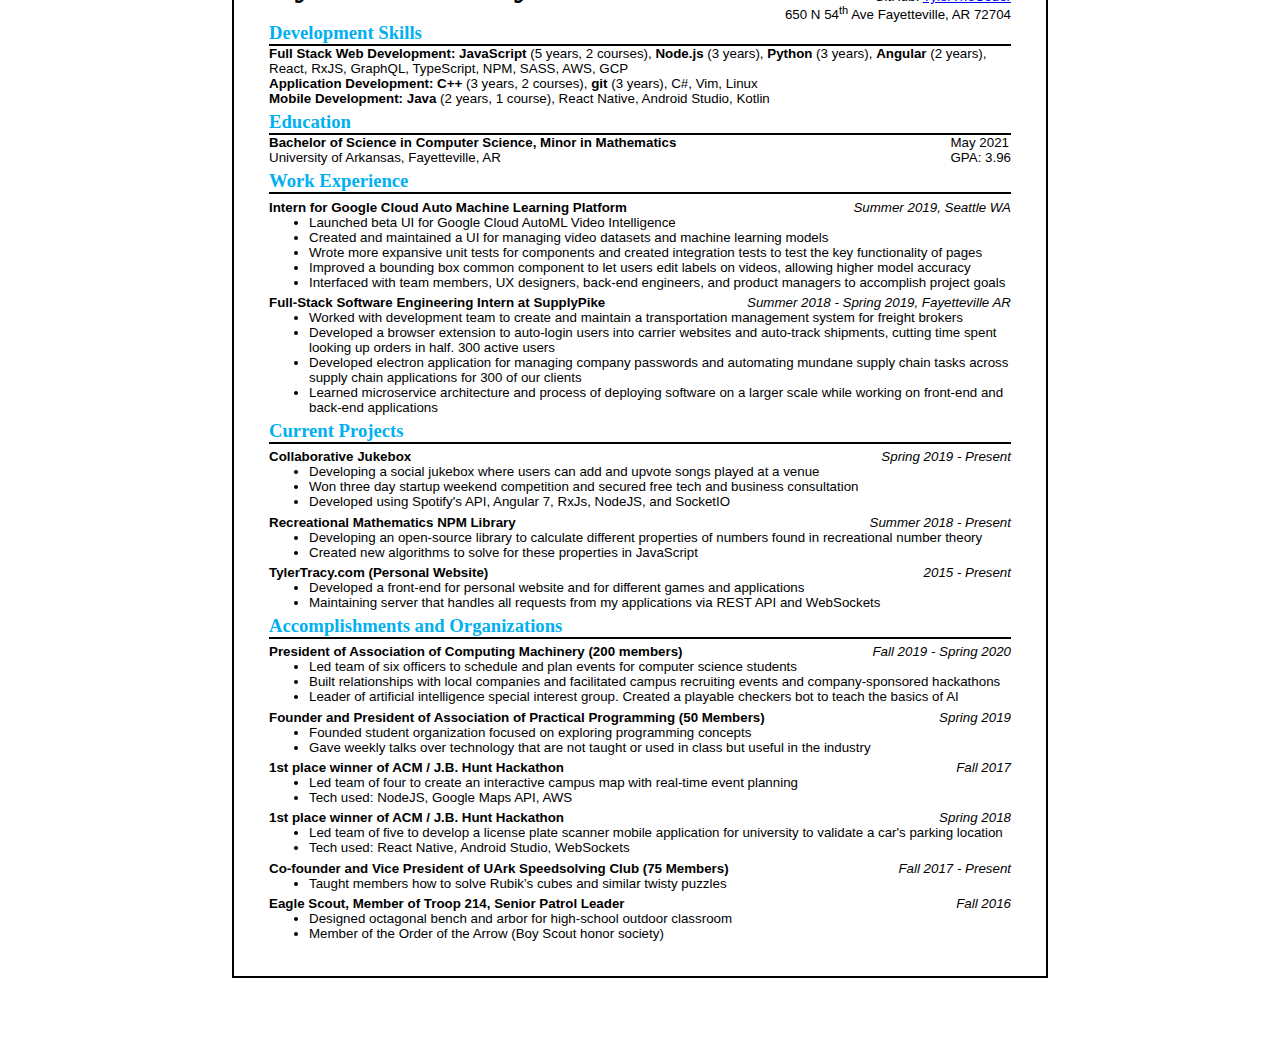
==== public/index.html @ c0907c00 "Added stuff" ====
<html>

<head>
  <link href="./styles.css" rel="stylesheet" />
  <title>Tyler Tracy Resume</title>
</head>

<body>
  <header class="flex-between">
    <h1>Tyler G. Tracy</h1>
    <div>
      <p>479-970-0223</p>
      <p>TylerTracy1999@gmail.com</p>
      <p>GitHub: <a href="https://github.com/tylerthecoder">TylerTheCoder</a></p>
      <p>650 N 54<sup>th</sup> Ave Fayetteville, AR 72704</p>
    </div>
  </header>

  <section>
    <h1>Development Skills</h1>
    <p>
      <b> Full Stack Web Development: </b> <b>JavaScript</b> (5 years, 2 courses), <b>Node.js</b> (3 years),
      <b>Python</b> (3 years), <b>Angular</b> (2 years), React, RxJS, GraphQL, TypeScript, NPM, SASS, AWS, GCP
    </p>
    <p>
      <b>Application Development:</b> <b>C++</b> (3 years, 2 courses), <b>git</b> (3 years), C#, Vim, Linux
    </p>
    <p>
      <b>Mobile Development:</b> <b>Java</b> (2 years, 1 course), React Native, Android Studio, Kotlin
    </p>
  </section>

  <section>
    <h1>Education</h1>
    <div class="flex-between">
      <div>
        <b>Bachelor of Science in Computer Science, Minor in Mathematics</b>
        <p>University of Arkansas, Fayetteville, AR</p>
      </div>
      <div>
        <p>May 2021</p>
        <p>GPA: 3.96</p>
      </div>
    </div>
  </section>

  <section>
    <h1>Work Experience</h1>

    <div class="title-row">
      <b>Intern for Google Cloud Auto Machine Learning Platform</b>
      <i>Summer 2019, Seattle WA</i>
    </div>
    <ul>
      <li>
        Launched beta UI for Google Cloud AutoML Video Intelligence
      </li>
      <li>
        Created and maintained a UI for managing video datasets and machine learning models
      </li>
      <li>
        Wrote more expansive unit tests for components and created integration tests to test the key functionality of
        pages
      </li>
      <li>
        Improved a bounding box common component to let users edit labels on videos, allowing higher model accuracy
      </li>
      <li>
        Interfaced with team members, UX designers, back-end engineers, and product managers to accomplish project goals
      </li>
    </ul>

    <div class="title-row">
      <b>Full-Stack Software Engineering Intern at SupplyPike</b>
      <i>Summer 2018 - Spring 2019, Fayetteville AR</i>
    </div>
    <ul>
      <li>
        Worked with development team to create and maintain
        a transportation management system for freight brokers
      </li>
      <li>
        Developed a browser extension to auto-login users into carrier
        websites and auto-track shipments, cutting time spent looking up
        orders in half. 300 active users
      </li>
      <li>
        Developed electron application for managing company passwords and automating mundane supply chain tasks across
        supply chain applications for 300 of our clients
      </li>
      <li>
        Learned microservice architecture and process of deploying software on a larger scale while working on front-end
        and back-end applications
      </li>
    </ul>
  </section>

  <section>
    <h1>Current Projects</h1>

    <div class="title-row">
      <b>Collaborative Jukebox</b>
      <i>Spring 2019 - Present</i>
    </div>
    <ul>
      <li>
        Developing a social jukebox where users can add and upvote songs played at a venue
      </li>
      <li>
        Won three day startup weekend competition and secured free tech and business consultation
      </li>
      <li>
        Developed using Spotify's API, Angular 7, RxJs, NodeJS, and SocketIO
      </li>
    </ul>

    <div class="title-row">
      <b>Recreational Mathematics NPM Library</b>
      <i>Summer 2018 - Present</i>
    </div>
    <ul>
      <li>
        Developing an open-source library to calculate different properties of numbers found in recreational number
        theory
      </li>
      <li>
        Created new algorithms to solve for these properties in JavaScript
      </li>
    </ul>

    <div class="title-row">
      <b>TylerTracy.com (Personal Website)</b>
      <i>2015 - Present</i>
    </div>
    <ul>
      <li>Developed a front-end for personal website and for different games and applications</li>
      <li>Maintaining server that handles all requests from my applications via REST API and WebSockets</li>
    </ul>
  </section>

  <section>
    <h1>Accomplishments and Organizations </h1>
    <div class="title-row">
      <b>President of Association of Computing Machinery (200 members)</b>
      <i>Fall 2019 - Spring 2020</i>
    </div>
    <ul>
      <li>
        Led team of six officers to schedule and plan events for computer science students
      </li>
      <li>
        Built relationships with local companies and facilitated campus recruiting events and company-sponsored
        hackathons
      </li>
      <li>
        Leader of artificial intelligence special interest group. Created a playable checkers bot to teach the basics of
        AI
      </li>
    </ul>

    <div class="title-row">
      <b>Founder and President of Association of Practical Programming (50 Members)</b>
      <i>Spring 2019</i>
    </div>
    <ul>
      <li>
        Founded student organization focused on exploring programming concepts
      </li>
      <li>
        Gave weekly talks over technology that are not taught or used in class but useful in the industry
      </li>
    </ul>

    <div class="title-row">
      <b>1st place winner of ACM / J.B. Hunt Hackathon</b>
      <i>Fall 2017</i>
    </div>
    <ul>
      <li>
        Led team of four to create an interactive campus map with
        real-time event planning
      </li>
      <li>
        Tech used: NodeJS, Google Maps API, AWS
      </li>
    </ul>

    <div class="title-row">
      <b>1st place winner of ACM / J.B. Hunt Hackathon</b>
      <i>Spring 2018</i>
    </div>
    <ul>
      <li>
        Led team of five to develop a license plate scanner mobile
        application for university to validate a car's parking location
      </li>
      <li>
        Tech used: React Native, Android Studio, WebSockets
      </li>
    </ul>

    <div class="title-row">
      <b>Co-founder and Vice President of UArk Speedsolving Club (75 Members)</b>
      <i>Fall 2017 - Present</i>
    </div>
    <ul>
      <li>
        Taught members how to solve Rubik’s cubes and similar twisty puzzles
      </li>
    </ul>

    <div class="title-row">
      <b>Eagle Scout, Member of Troop 214, Senior Patrol Leader</b>
      <i>Fall 2016</i>
    </div>
    <ul>
      <li>
        Designed octagonal bench and arbor for high-school outdoor
        classroom
      </li>
      <li>
        Member of the Order of the Arrow (Boy Scout honor society)
      </li>
    </ul>
  </section>
</body>

</html>
---- public/styles.css ----
html {
  display: flex;
  justify-content: center;
  align-items: center;
}

body {
  width: 8.5in;
  height: 11in;
  border: solid black 2px;
  box-sizing: border-box;
  padding: 35px;
  margin: 0px;
}

@media print {
  @page {
    margin: 0;
  }

  html {
    margin: 0px;
    padding: 0px;
  }

  body {
    border: none;
  }
}

p,
li,
i,
b {
  font-size: 10pt;
  font-family: Arial, Helvetica, sans-serif;
}

header h1 {
  font-size: 32pt;
  line-height: 100%;
  margin: 0px;
}

header p {
  text-align: right;
  margin: 0px;
}

section {
  margin-bottom: 5px;
}

section h1 {
  color: rgb(0, 176, 240);
  font-size: 14pt;
  text-align: left;
  border-bottom: solid black 2px;
  margin: 0px;
}

section .title-row {
  display: flex;
  justify-content: space-between;
  margin-top: 4pt;
}

section p,
ul {
  margin: 0px;
}

.flex-between {
  display: flex;
  justify-content: space-between;
}
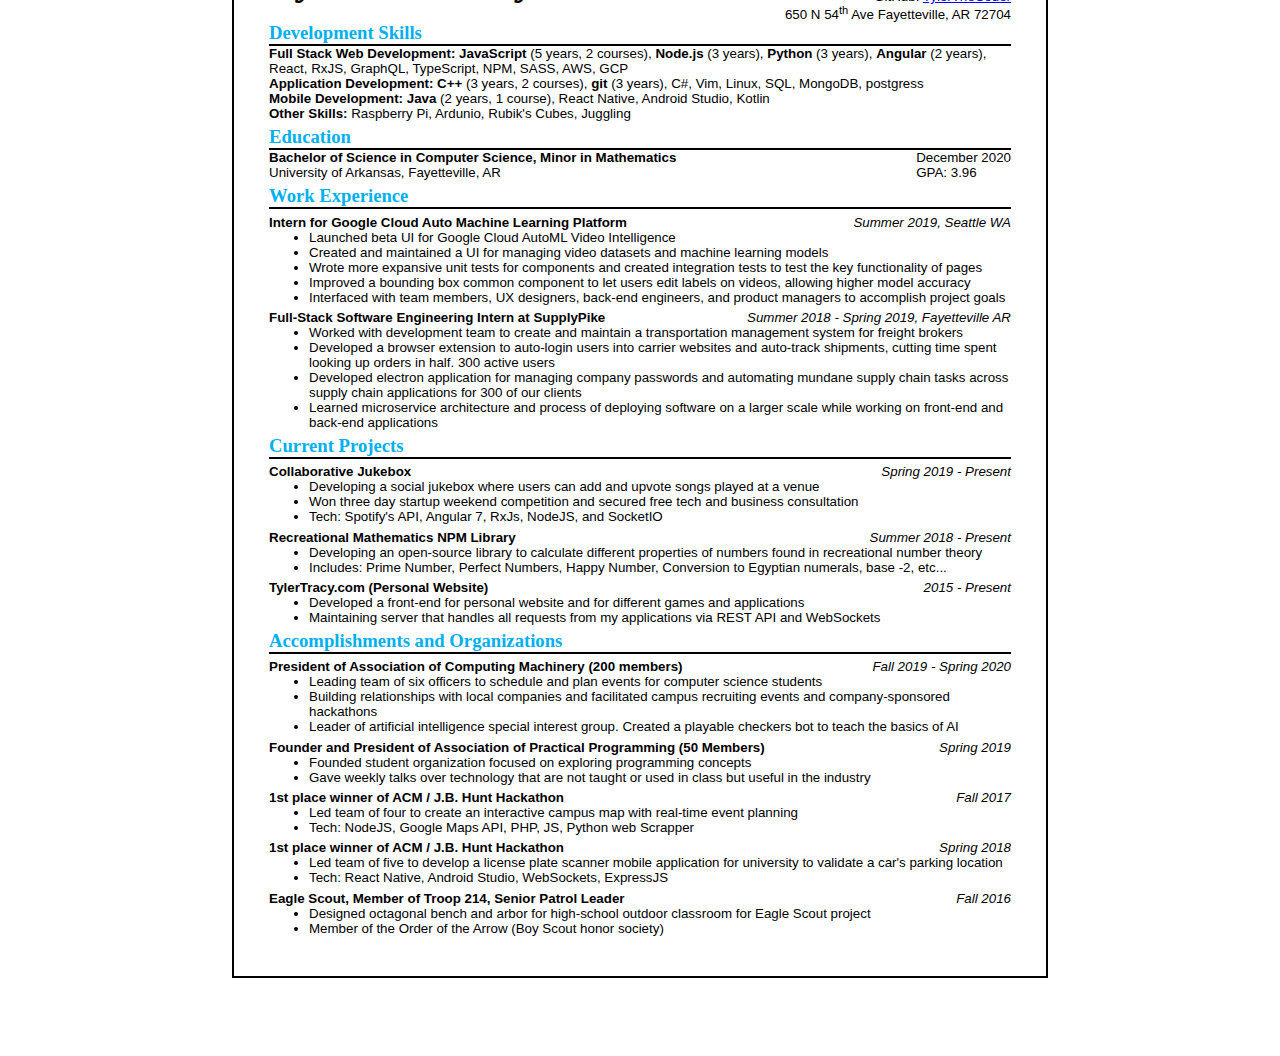
==== commit ac057574: "Changed skills and wording" ====
--- a/public/index.html
+++ b/public/index.html
@@ -23,10 +23,15 @@
       <b>Python</b> (3 years), <b>Angular</b> (2 years), React, RxJS, GraphQL, TypeScript, NPM, SASS, AWS, GCP
     </p>
     <p>
-      <b>Application Development:</b> <b>C++</b> (3 years, 2 courses), <b>git</b> (3 years), C#, Vim, Linux
+      <b>Application Development:</b> <b>C++</b> (3 years, 2 courses), <b>git</b> (3 years), C#, Vim, Linux, SQL,
+      MongoDB,
+      postgress
     </p>
     <p>
       <b>Mobile Development:</b> <b>Java</b> (2 years, 1 course), React Native, Android Studio, Kotlin
+    </p>
+    <p>
+      <b>Other Skills:</b> Raspberry Pi, Ardunio, Rubik's Cubes, Juggling
     </p>
   </section>
 
@@ -38,7 +43,7 @@
         <p>University of Arkansas, Fayetteville, AR</p>
       </div>
       <div>
-        <p>May 2021</p>
+        <p>December 2020</p>
         <p>GPA: 3.96</p>
       </div>
     </div>
@@ -110,7 +115,7 @@
         Won three day startup weekend competition and secured free tech and business consultation
       </li>
       <li>
-        Developed using Spotify's API, Angular 7, RxJs, NodeJS, and SocketIO
+        Tech: Spotify's API, Angular 7, RxJs, NodeJS, and SocketIO
       </li>
     </ul>
 
@@ -124,7 +129,7 @@
         theory
       </li>
       <li>
-        Created new algorithms to solve for these properties in JavaScript
+        Includes: Prime Number, Perfect Numbers, Happy Number, Conversion to Egyptian numerals, base -2, etc...
       </li>
     </ul>
 
@@ -146,10 +151,10 @@
     </div>
     <ul>
       <li>
-        Led team of six officers to schedule and plan events for computer science students
-      </li>
-      <li>
-        Built relationships with local companies and facilitated campus recruiting events and company-sponsored
+        Leading team of six officers to schedule and plan events for computer science students
+      </li>
+      <li>
+        Building relationships with local companies and facilitated campus recruiting events and company-sponsored
         hackathons
       </li>
       <li>
@@ -181,7 +186,7 @@
         real-time event planning
       </li>
       <li>
-        Tech used: NodeJS, Google Maps API, AWS
+        Tech: NodeJS, Google Maps API, PHP, JS, Python web Scrapper
       </li>
     </ul>
 
@@ -195,17 +200,7 @@
         application for university to validate a car's parking location
       </li>
       <li>
-        Tech used: React Native, Android Studio, WebSockets
-      </li>
-    </ul>
-
-    <div class="title-row">
-      <b>Co-founder and Vice President of UArk Speedsolving Club (75 Members)</b>
-      <i>Fall 2017 - Present</i>
-    </div>
-    <ul>
-      <li>
-        Taught members how to solve Rubik’s cubes and similar twisty puzzles
+        Tech: React Native, Android Studio, WebSockets, ExpressJS
       </li>
     </ul>
 
@@ -216,7 +211,7 @@
     <ul>
       <li>
         Designed octagonal bench and arbor for high-school outdoor
-        classroom
+        classroom for Eagle Scout project
       </li>
       <li>
         Member of the Order of the Arrow (Boy Scout honor society)
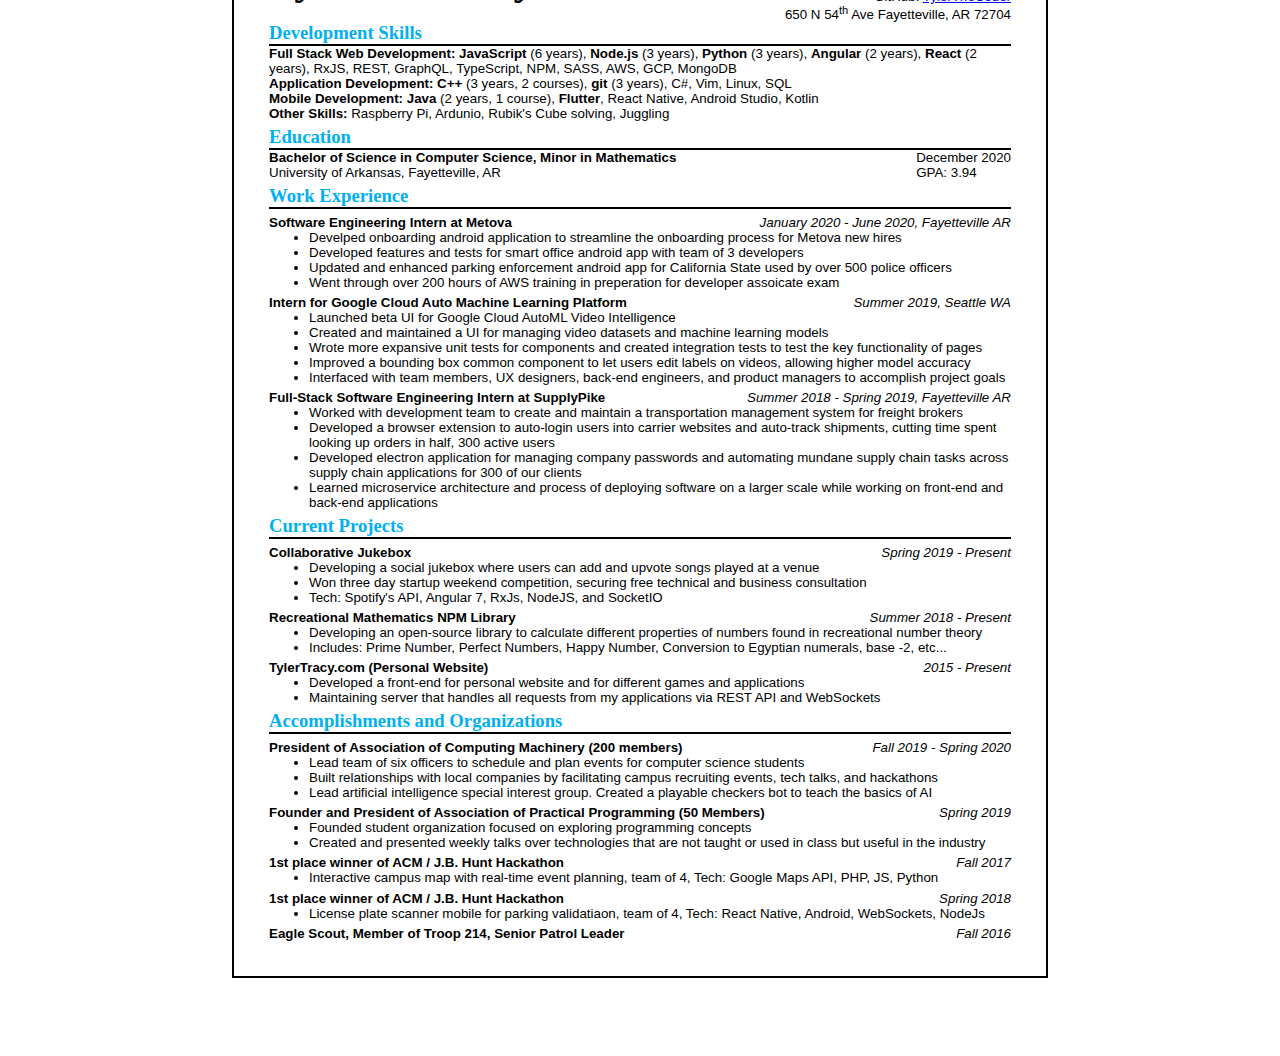
==== commit ad7e69e9: "Added metova expirence" ====
--- a/public/index.html
+++ b/public/index.html
@@ -19,19 +19,17 @@
   <section>
     <h1>Development Skills</h1>
     <p>
-      <b> Full Stack Web Development: </b> <b>JavaScript</b> (5 years, 2 courses), <b>Node.js</b> (3 years),
-      <b>Python</b> (3 years), <b>Angular</b> (2 years), React, RxJS, GraphQL, TypeScript, NPM, SASS, AWS, GCP
-    </p>
-    <p>
-      <b>Application Development:</b> <b>C++</b> (3 years, 2 courses), <b>git</b> (3 years), C#, Vim, Linux, SQL,
-      MongoDB,
-      postgress
-    </p>
-    <p>
-      <b>Mobile Development:</b> <b>Java</b> (2 years, 1 course), React Native, Android Studio, Kotlin
-    </p>
-    <p>
-      <b>Other Skills:</b> Raspberry Pi, Ardunio, Rubik's Cubes, Juggling
+      <b> Full Stack Web Development: </b> <b>JavaScript</b> (6 years), <b>Node.js</b> (3 years),
+      <b>Python</b> (3 years), <b>Angular</b> (2 years), <b>React</b> (2 years), RxJS, REST, GraphQL, TypeScript, NPM, SASS, AWS, GCP, MongoDB
+    </p>
+    <p>
+      <b>Application Development:</b> <b>C++</b> (3 years, 2 courses), <b>git</b> (3 years), C#, Vim, Linux, SQL
+    </p>
+    <p>
+      <b>Mobile Development:</b> <b>Java</b> (2 years, 1 course), <b>Flutter</b>, React Native, Android Studio, Kotlin
+    </p>
+    <p>
+      <b>Other Skills:</b> Raspberry Pi, Ardunio, Rubik's Cube solving, Juggling
     </p>
   </section>
 
@@ -44,13 +42,32 @@
       </div>
       <div>
         <p>December 2020</p>
-        <p>GPA: 3.96</p>
+        <p>GPA: 3.94</p>
       </div>
     </div>
   </section>
 
   <section>
     <h1>Work Experience</h1>
+
+    <div class="title-row">
+      <b>Software Engineering Intern at Metova</b>
+      <i>January 2020 - June 2020, Fayetteville AR</i>
+    </div>
+    <ul>
+      <li>
+        Develped onboarding android application to streamline the onboarding process for Metova new hires
+      </li>
+      <li>
+        Developed features and tests for smart office android app with team of 3 developers
+      </li>
+      <li>
+        Updated and enhanced parking enforcement android app for California State used by over 500 police officers
+      </li>
+      <li>
+        Went through over 200 hours of AWS training in preperation for developer assoicate exam
+      </li>
+    </ul>
 
     <div class="title-row">
       <b>Intern for Google Cloud Auto Machine Learning Platform</b>
@@ -87,7 +104,7 @@
       <li>
         Developed a browser extension to auto-login users into carrier
         websites and auto-track shipments, cutting time spent looking up
-        orders in half. 300 active users
+        orders in half, 300 active users
       </li>
       <li>
         Developed electron application for managing company passwords and automating mundane supply chain tasks across
@@ -112,7 +129,7 @@
         Developing a social jukebox where users can add and upvote songs played at a venue
       </li>
       <li>
-        Won three day startup weekend competition and secured free tech and business consultation
+        Won three day startup weekend competition, securing free technical and business consultation
       </li>
       <li>
         Tech: Spotify's API, Angular 7, RxJs, NodeJS, and SocketIO
@@ -151,15 +168,13 @@
     </div>
     <ul>
       <li>
-        Leading team of six officers to schedule and plan events for computer science students
-      </li>
-      <li>
-        Building relationships with local companies and facilitated campus recruiting events and company-sponsored
-        hackathons
-      </li>
-      <li>
-        Leader of artificial intelligence special interest group. Created a playable checkers bot to teach the basics of
-        AI
+        Lead team of six officers to schedule and plan events for computer science students
+      </li>
+      <li>
+        Built relationships with local companies by facilitating campus recruiting events, tech talks, and hackathons
+      </li>
+      <li>
+        Lead artificial intelligence special interest group. Created a playable checkers bot to teach the basics of AI
       </li>
     </ul>
 
@@ -172,7 +187,7 @@
         Founded student organization focused on exploring programming concepts
       </li>
       <li>
-        Gave weekly talks over technology that are not taught or used in class but useful in the industry
+        Created and presented weekly talks over technologies that are not taught or used in class but useful in the industry
       </li>
     </ul>
 
@@ -182,11 +197,7 @@
     </div>
     <ul>
       <li>
-        Led team of four to create an interactive campus map with
-        real-time event planning
-      </li>
-      <li>
-        Tech: NodeJS, Google Maps API, PHP, JS, Python web Scrapper
+        Interactive campus map with real-time event planning, team of 4, Tech: Google Maps API, PHP, JS, Python
       </li>
     </ul>
 
@@ -196,11 +207,7 @@
     </div>
     <ul>
       <li>
-        Led team of five to develop a license plate scanner mobile
-        application for university to validate a car's parking location
-      </li>
-      <li>
-        Tech: React Native, Android Studio, WebSockets, ExpressJS
+        License plate scanner mobile for parking validatiaon, team of 4, Tech: React Native, Android, WebSockets, NodeJs
       </li>
     </ul>
 
@@ -208,15 +215,6 @@
       <b>Eagle Scout, Member of Troop 214, Senior Patrol Leader</b>
       <i>Fall 2016</i>
     </div>
-    <ul>
-      <li>
-        Designed octagonal bench and arbor for high-school outdoor
-        classroom for Eagle Scout project
-      </li>
-      <li>
-        Member of the Order of the Arrow (Boy Scout honor society)
-      </li>
-    </ul>
   </section>
 </body>
 
--- a/public/styles.css
+++ b/public/styles.css
@@ -70,6 +70,10 @@
   margin: 0px;
 }
 
+.no-break {
+  display: inline;
+}
+
 .flex-between {
   display: flex;
   justify-content: space-between;
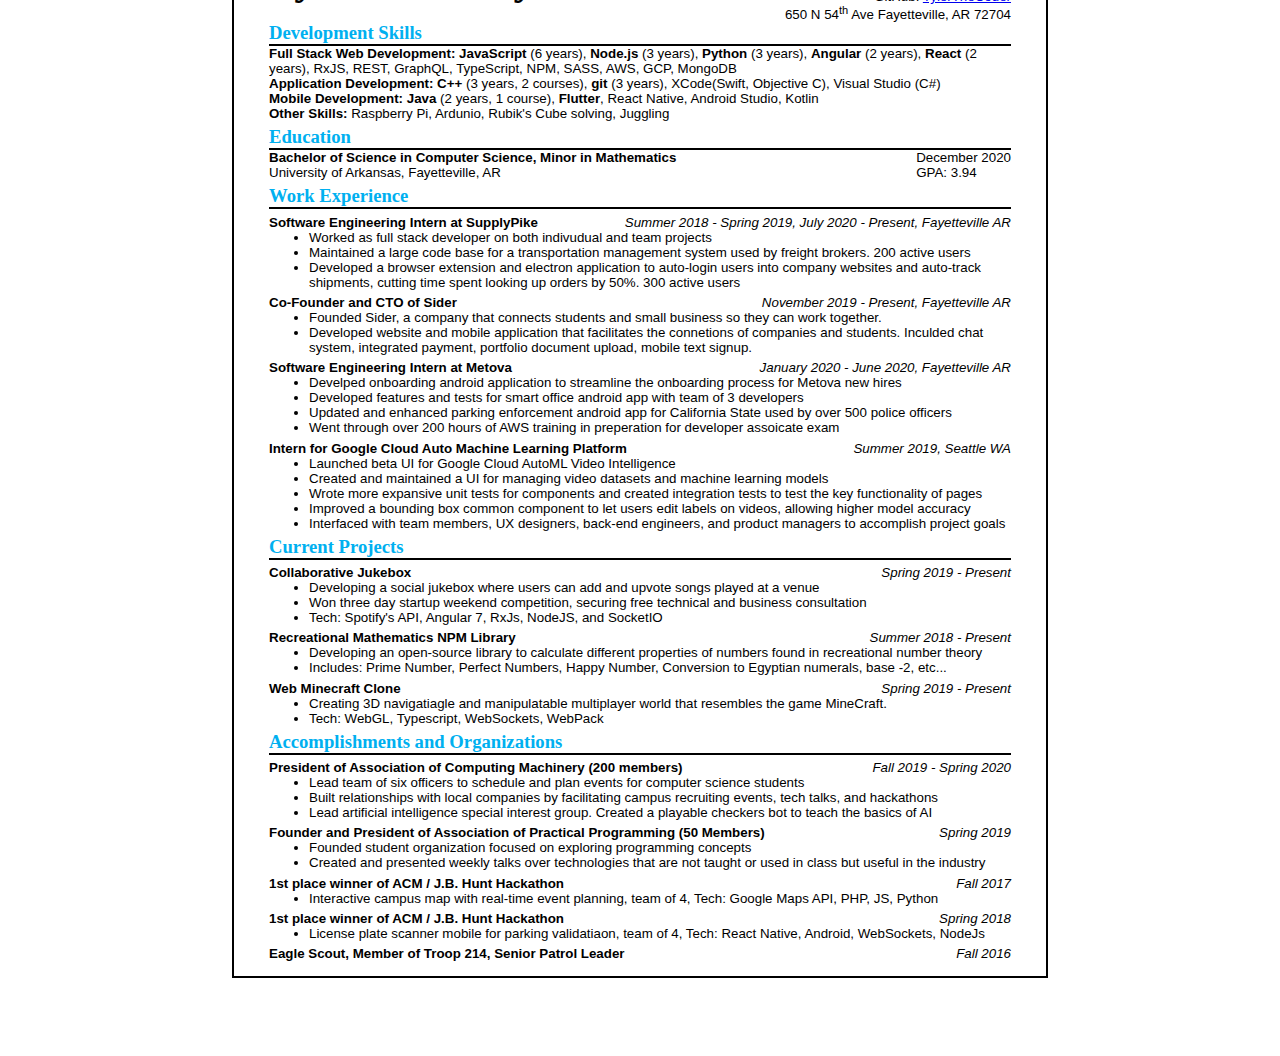
==== commit eda8acc6: "Updating with Sider and Minecraft Clone" ====
--- a/public/index.html
+++ b/public/index.html
@@ -23,7 +23,7 @@
       <b>Python</b> (3 years), <b>Angular</b> (2 years), <b>React</b> (2 years), RxJS, REST, GraphQL, TypeScript, NPM, SASS, AWS, GCP, MongoDB
     </p>
     <p>
-      <b>Application Development:</b> <b>C++</b> (3 years, 2 courses), <b>git</b> (3 years), C#, Vim, Linux, SQL
+      <b>Application Development:</b> <b>C++</b> (3 years, 2 courses), <b>git</b> (3 years), XCode(Swift, Objective C), Visual Studio (C#)
     </p>
     <p>
       <b>Mobile Development:</b> <b>Java</b> (2 years, 1 course), <b>Flutter</b>, React Native, Android Studio, Kotlin
@@ -51,6 +51,37 @@
     <h1>Work Experience</h1>
 
     <div class="title-row">
+      <b>Software Engineering Intern at SupplyPike</b>
+      <i>Summer 2018 - Spring 2019, July 2020 - Present, Fayetteville AR</i>
+    </div>
+    <ul>
+      <li>
+        Worked as full stack developer on both indivudual and team projects
+      </li>
+      <li>
+        Maintained a large code base for a transportation management system used by freight brokers. 200 active users
+      </li>
+      <li>
+        Developed a browser extension and electron application to auto-login users into company
+        websites and auto-track shipments, cutting time spent looking up orders by 50%. 300 active users
+      </li>
+    </ul>
+
+    <div class="title-row">
+      <b>Co-Founder and CTO of Sider</b>
+      <i>November 2019 - Present, Fayetteville AR</i>
+    </div>
+    <ul>
+      <li>
+        Founded Sider, a company that connects students and small business so they can work together.
+      </li>
+      <li>
+        Developed website and mobile application that facilitates the connetions of companies and students.
+        Inculded chat system, integrated payment, portfolio document upload, mobile text signup.
+      </li>
+    </ul>
+
+    <div class="title-row">
       <b>Software Engineering Intern at Metova</b>
       <i>January 2020 - June 2020, Fayetteville AR</i>
     </div>
@@ -92,29 +123,6 @@
       </li>
     </ul>
 
-    <div class="title-row">
-      <b>Full-Stack Software Engineering Intern at SupplyPike</b>
-      <i>Summer 2018 - Spring 2019, Fayetteville AR</i>
-    </div>
-    <ul>
-      <li>
-        Worked with development team to create and maintain
-        a transportation management system for freight brokers
-      </li>
-      <li>
-        Developed a browser extension to auto-login users into carrier
-        websites and auto-track shipments, cutting time spent looking up
-        orders in half, 300 active users
-      </li>
-      <li>
-        Developed electron application for managing company passwords and automating mundane supply chain tasks across
-        supply chain applications for 300 of our clients
-      </li>
-      <li>
-        Learned microservice architecture and process of deploying software on a larger scale while working on front-end
-        and back-end applications
-      </li>
-    </ul>
   </section>
 
   <section>
@@ -151,13 +159,18 @@
     </ul>
 
     <div class="title-row">
-      <b>TylerTracy.com (Personal Website)</b>
-      <i>2015 - Present</i>
-    </div>
-    <ul>
-      <li>Developed a front-end for personal website and for different games and applications</li>
-      <li>Maintaining server that handles all requests from my applications via REST API and WebSockets</li>
-    </ul>
+      <b>Web Minecraft Clone</b>
+      <i>Spring 2019 - Present</i>
+    </div>
+    <ul>
+      <li>
+        Creating 3D navigatiagle and manipulatable multiplayer world that resembles the game MineCraft.
+      </li>
+      <li>
+        Tech: WebGL, Typescript, WebSockets, WebPack
+      </li>
+    </ul>
+
   </section>
 
   <section>
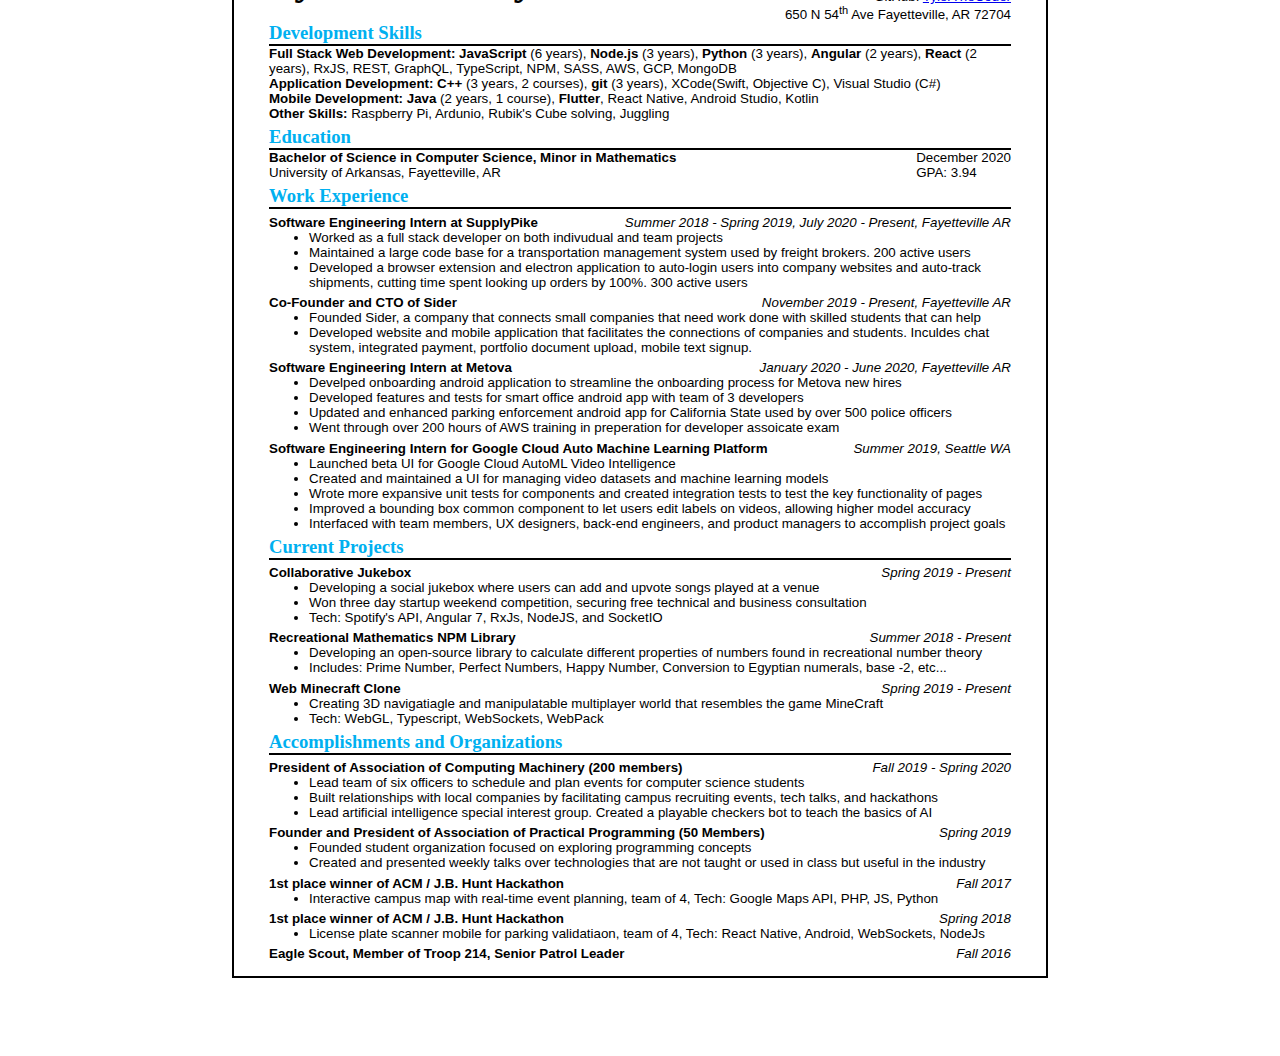
==== commit 0feb7818: "Fixing spelling and grammar errors" ====
--- a/public/index.html
+++ b/public/index.html
@@ -56,14 +56,14 @@
     </div>
     <ul>
       <li>
-        Worked as full stack developer on both indivudual and team projects
+        Worked as a full stack developer on both indivudual and team projects
       </li>
       <li>
         Maintained a large code base for a transportation management system used by freight brokers. 200 active users
       </li>
       <li>
         Developed a browser extension and electron application to auto-login users into company
-        websites and auto-track shipments, cutting time spent looking up orders by 50%. 300 active users
+        websites and auto-track shipments, cutting time spent looking up orders by 100%. 300 active users
       </li>
     </ul>
 
@@ -73,11 +73,11 @@
     </div>
     <ul>
       <li>
-        Founded Sider, a company that connects students and small business so they can work together.
-      </li>
-      <li>
-        Developed website and mobile application that facilitates the connetions of companies and students.
-        Inculded chat system, integrated payment, portfolio document upload, mobile text signup.
+        Founded Sider, a company that connects small companies that need work done with skilled students that can help
+      </li>
+      <li>
+        Developed website and mobile application that facilitates the connections of companies and students.
+        Inculdes chat system, integrated payment, portfolio document upload, mobile text signup.
       </li>
     </ul>
 
@@ -101,7 +101,7 @@
     </ul>
 
     <div class="title-row">
-      <b>Intern for Google Cloud Auto Machine Learning Platform</b>
+      <b>Software Engineering Intern for Google Cloud Auto Machine Learning Platform</b>
       <i>Summer 2019, Seattle WA</i>
     </div>
     <ul>
@@ -164,13 +164,12 @@
     </div>
     <ul>
       <li>
-        Creating 3D navigatiagle and manipulatable multiplayer world that resembles the game MineCraft.
+        Creating 3D navigatiagle and manipulatable multiplayer world that resembles the game MineCraft
       </li>
       <li>
         Tech: WebGL, Typescript, WebSockets, WebPack
       </li>
     </ul>
-
   </section>
 
   <section>
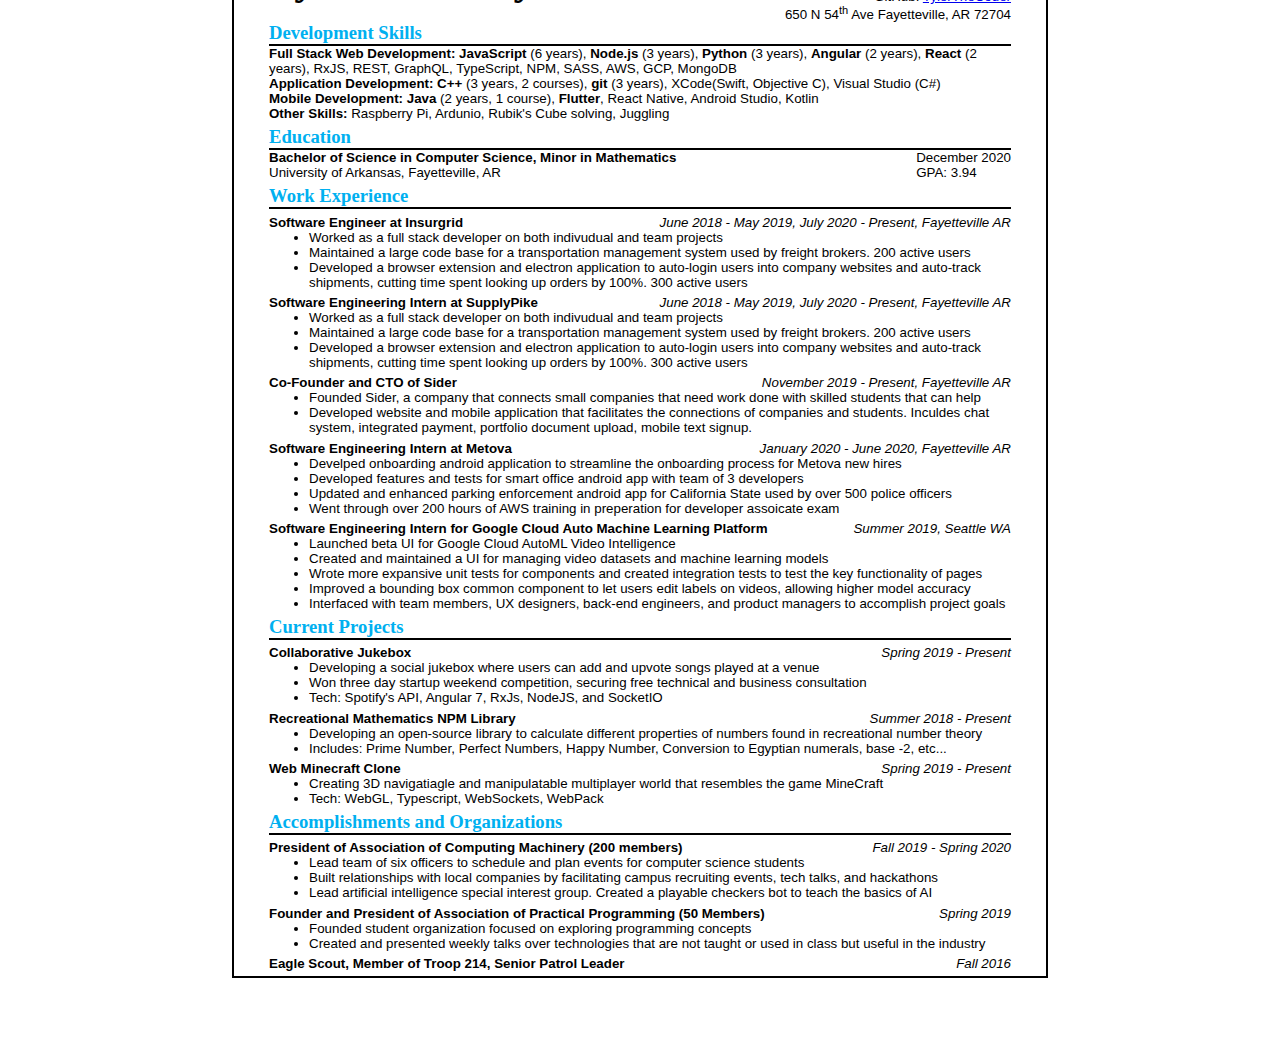
==== commit 7749ec86: "wip" ====
--- a/public/index.html
+++ b/public/index.html
@@ -20,10 +20,12 @@
     <h1>Development Skills</h1>
     <p>
       <b> Full Stack Web Development: </b> <b>JavaScript</b> (6 years), <b>Node.js</b> (3 years),
-      <b>Python</b> (3 years), <b>Angular</b> (2 years), <b>React</b> (2 years), RxJS, REST, GraphQL, TypeScript, NPM, SASS, AWS, GCP, MongoDB
-    </p>
-    <p>
-      <b>Application Development:</b> <b>C++</b> (3 years, 2 courses), <b>git</b> (3 years), XCode(Swift, Objective C), Visual Studio (C#)
+      <b>Python</b> (3 years), <b>Angular</b> (2 years), <b>React</b> (2 years), RxJS, REST, GraphQL, TypeScript, NPM,
+      SASS, AWS, GCP, MongoDB
+    </p>
+    <p>
+      <b>Application Development:</b> <b>C++</b> (3 years, 2 courses), <b>git</b> (3 years), XCode(Swift, Objective C),
+      Visual Studio (C#)
     </p>
     <p>
       <b>Mobile Development:</b> <b>Java</b> (2 years, 1 course), <b>Flutter</b>, React Native, Android Studio, Kotlin
@@ -51,8 +53,8 @@
     <h1>Work Experience</h1>
 
     <div class="title-row">
-      <b>Software Engineering Intern at SupplyPike</b>
-      <i>Summer 2018 - Spring 2019, July 2020 - Present, Fayetteville AR</i>
+      <b> Software Engineer at Insurgrid </b>
+      <i>June 2018 - May 2019, July 2020 - Present, Fayetteville AR</i>
     </div>
     <ul>
       <li>
@@ -68,6 +70,23 @@
     </ul>
 
     <div class="title-row">
+      <b>Software Engineering Intern at SupplyPike</b>
+      <i>June 2018 - May 2019, July 2020 - Present, Fayetteville AR</i>
+    </div>
+    <ul>
+      <li>
+        Worked as a full stack developer on both indivudual and team projects
+      </li>
+      <li>
+        Maintained a large code base for a transportation management system used by freight brokers. 200 active users
+      </li>
+      <li>
+        Developed a browser extension and electron application to auto-login users into company
+        websites and auto-track shipments, cutting time spent looking up orders by 100%. 300 active users
+      </li>
+    </ul>
+
+    <div class="title-row">
       <b>Co-Founder and CTO of Sider</b>
       <i>November 2019 - Present, Fayetteville AR</i>
     </div>
@@ -199,11 +218,12 @@
         Founded student organization focused on exploring programming concepts
       </li>
       <li>
-        Created and presented weekly talks over technologies that are not taught or used in class but useful in the industry
-      </li>
-    </ul>
-
-    <div class="title-row">
+        Created and presented weekly talks over technologies that are not taught or used in class but useful in the
+        industry
+      </li>
+    </ul>
+
+    <!-- <div class="title-row">
       <b>1st place winner of ACM / J.B. Hunt Hackathon</b>
       <i>Fall 2017</i>
     </div>
@@ -221,7 +241,7 @@
       <li>
         License plate scanner mobile for parking validatiaon, team of 4, Tech: React Native, Android, WebSockets, NodeJs
       </li>
-    </ul>
+    </ul> -->
 
     <div class="title-row">
       <b>Eagle Scout, Member of Troop 214, Senior Patrol Leader</b>
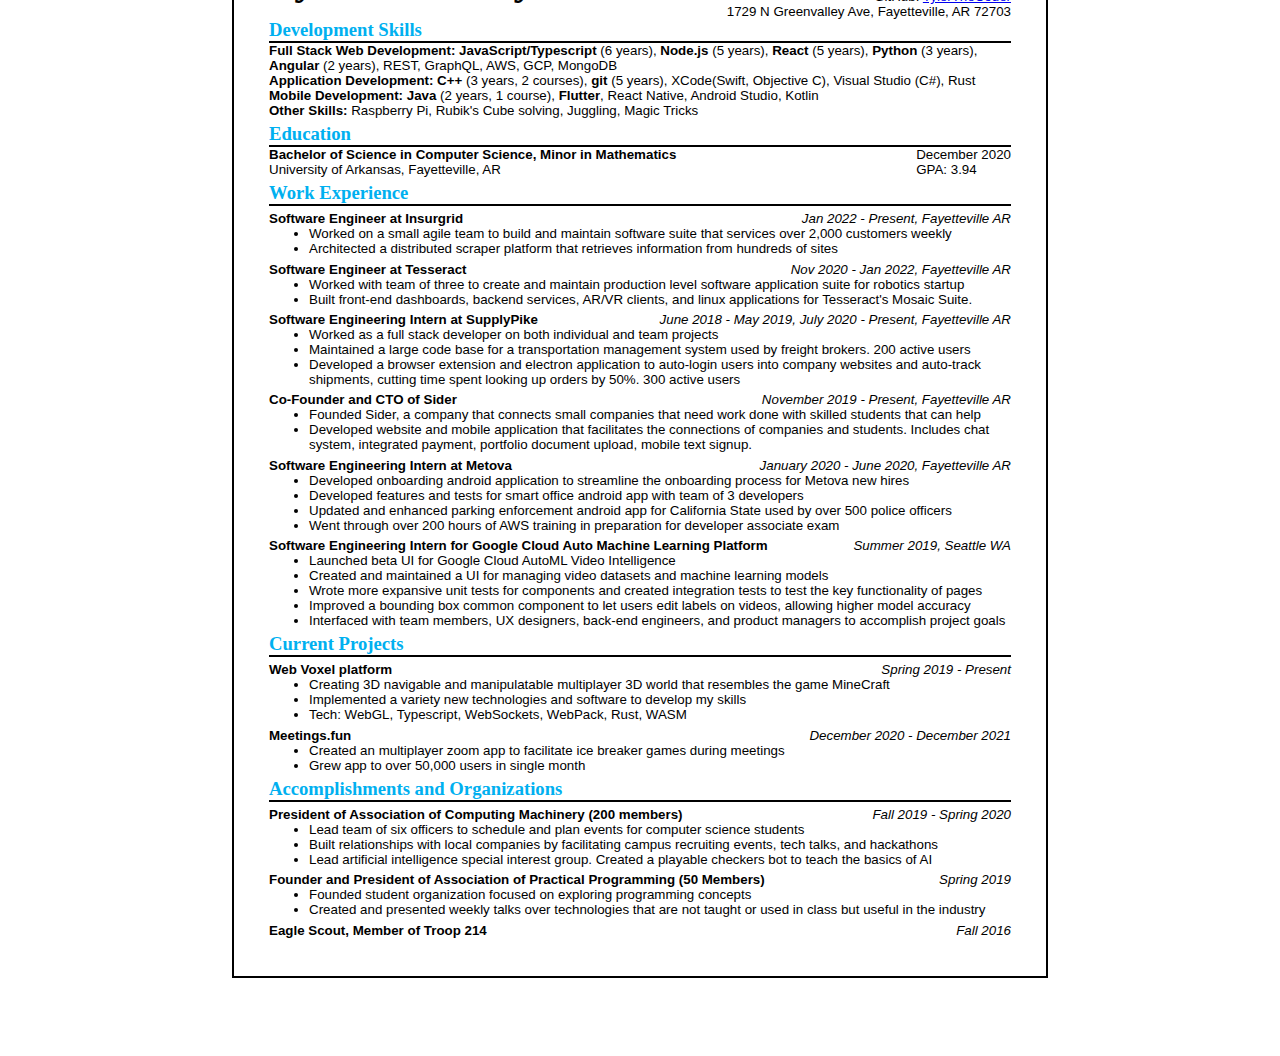
==== commit 28316c91: "Added insurgrid and tesseract experience" ====
--- a/public/index.html
+++ b/public/index.html
@@ -12,26 +12,25 @@
       <p>479-970-0223</p>
       <p>TylerTracy1999@gmail.com</p>
       <p>GitHub: <a href="https://github.com/tylerthecoder">TylerTheCoder</a></p>
-      <p>650 N 54<sup>th</sup> Ave Fayetteville, AR 72704</p>
+      <p> 1729 N Greenvalley Ave, Fayetteville, AR 72703 </p>
     </div>
   </header>
 
   <section>
     <h1>Development Skills</h1>
     <p>
-      <b> Full Stack Web Development: </b> <b>JavaScript</b> (6 years), <b>Node.js</b> (3 years),
-      <b>Python</b> (3 years), <b>Angular</b> (2 years), <b>React</b> (2 years), RxJS, REST, GraphQL, TypeScript, NPM,
-      SASS, AWS, GCP, MongoDB
-    </p>
-    <p>
-      <b>Application Development:</b> <b>C++</b> (3 years, 2 courses), <b>git</b> (3 years), XCode(Swift, Objective C),
-      Visual Studio (C#)
+      <b> Full Stack Web Development: </b> <b>JavaScript/Typescript</b> (6 years), <b>Node.js</b> (5 years),
+      <b>React</b> (5 years), <b>Python</b> (3 years), <b>Angular</b> (2 years), REST, GraphQL, AWS, GCP, MongoDB
+    </p>
+    <p>
+      <b>Application Development:</b> <b>C++</b> (3 years, 2 courses), <b>git</b> (5 years), XCode(Swift, Objective C),
+      Visual Studio (C#), Rust
     </p>
     <p>
       <b>Mobile Development:</b> <b>Java</b> (2 years, 1 course), <b>Flutter</b>, React Native, Android Studio, Kotlin
     </p>
     <p>
-      <b>Other Skills:</b> Raspberry Pi, Ardunio, Rubik's Cube solving, Juggling
+      <b>Other Skills:</b> Raspberry Pi, Rubik's Cube solving, Juggling, Magic Tricks
     </p>
   </section>
 
@@ -54,18 +53,29 @@
 
     <div class="title-row">
       <b> Software Engineer at Insurgrid </b>
-      <i>June 2018 - May 2019, July 2020 - Present, Fayetteville AR</i>
-    </div>
-    <ul>
-      <li>
-        Worked as a full stack developer on both indivudual and team projects
-      </li>
-      <li>
-        Maintained a large code base for a transportation management system used by freight brokers. 200 active users
-      </li>
-      <li>
-        Developed a browser extension and electron application to auto-login users into company
-        websites and auto-track shipments, cutting time spent looking up orders by 100%. 300 active users
+      <i> Jan 2022 - Present, Fayetteville AR</i>
+    </div>
+    <ul>
+      <li>
+        Worked on a small agile team to build and maintain software suite that services over 2,000 customers weekly
+      </li>
+      <li>
+        Architected a distributed scraper platform that retrieves information from hundreds of sites
+      </li>
+    </ul>
+
+    <div class="title-row">
+      <b> Software Engineer at Tesseract </b>
+      <i> Nov 2020 - Jan 2022, Fayetteville AR</i>
+    </div>
+    <ul>
+      <li>
+        Worked with team of three to create and maintain production level software application suite for robotics
+        startup
+      </li>
+      <li>
+        Built front-end dashboards, backend services, AR/VR clients, and linux applications for Tesseract's Mosaic
+        Suite.
       </li>
     </ul>
 
@@ -75,14 +85,14 @@
     </div>
     <ul>
       <li>
-        Worked as a full stack developer on both indivudual and team projects
+        Worked as a full stack developer on both individual and team projects
       </li>
       <li>
         Maintained a large code base for a transportation management system used by freight brokers. 200 active users
       </li>
       <li>
         Developed a browser extension and electron application to auto-login users into company
-        websites and auto-track shipments, cutting time spent looking up orders by 100%. 300 active users
+        websites and auto-track shipments, cutting time spent looking up orders by 50%. 300 active users
       </li>
     </ul>
 
@@ -96,7 +106,7 @@
       </li>
       <li>
         Developed website and mobile application that facilitates the connections of companies and students.
-        Inculdes chat system, integrated payment, portfolio document upload, mobile text signup.
+        Includes chat system, integrated payment, portfolio document upload, mobile text signup.
       </li>
     </ul>
 
@@ -106,7 +116,7 @@
     </div>
     <ul>
       <li>
-        Develped onboarding android application to streamline the onboarding process for Metova new hires
+        Developed onboarding android application to streamline the onboarding process for Metova new hires
       </li>
       <li>
         Developed features and tests for smart office android app with team of 3 developers
@@ -115,7 +125,7 @@
         Updated and enhanced parking enforcement android app for California State used by over 500 police officers
       </li>
       <li>
-        Went through over 200 hours of AWS training in preperation for developer assoicate exam
+        Went through over 200 hours of AWS training in preparation for developer associate exam
       </li>
     </ul>
 
@@ -146,8 +156,31 @@
 
   <section>
     <h1>Current Projects</h1>
-
-    <div class="title-row">
+    <div class="title-row">
+      <b>Web Voxel platform </b>
+      <i>Spring 2019 - Present</i>
+    </div>
+    <ul>
+      <li>
+        Creating 3D navigable and manipulatable multiplayer 3D world that resembles the game MineCraft
+      </li>
+      <li>
+        Implemented a variety new technologies and software to develop my skills
+      </li>
+      <li>
+        Tech: WebGL, Typescript, WebSockets, WebPack, Rust, WASM
+      </li>
+    </ul>
+    <div class="title-row">
+      <b> Meetings.fun </b>
+      <i> December 2020 - December 2021 </i>
+    </div>
+    <ul>
+      <li> Created an multiplayer zoom app to facilitate ice breaker games during meetings </li>
+      <li> Grew app to over 50,000 users in single month </li>
+    </ul>
+
+    <!-- <div class="title-row">
       <b>Collaborative Jukebox</b>
       <i>Spring 2019 - Present</i>
     </div>
@@ -161,9 +194,9 @@
       <li>
         Tech: Spotify's API, Angular 7, RxJs, NodeJS, and SocketIO
       </li>
-    </ul>
-
-    <div class="title-row">
+    </ul> -->
+
+    <!-- <div class="title-row">
       <b>Recreational Mathematics NPM Library</b>
       <i>Summer 2018 - Present</i>
     </div>
@@ -175,26 +208,14 @@
       <li>
         Includes: Prime Number, Perfect Numbers, Happy Number, Conversion to Egyptian numerals, base -2, etc...
       </li>
-    </ul>
-
-    <div class="title-row">
-      <b>Web Minecraft Clone</b>
-      <i>Spring 2019 - Present</i>
-    </div>
-    <ul>
-      <li>
-        Creating 3D navigatiagle and manipulatable multiplayer world that resembles the game MineCraft
-      </li>
-      <li>
-        Tech: WebGL, Typescript, WebSockets, WebPack
-      </li>
-    </ul>
+    </ul> -->
+
   </section>
 
   <section>
     <h1>Accomplishments and Organizations </h1>
     <div class="title-row">
-      <b>President of Association of Computing Machinery (200 members)</b>
+      <b> President of Association of Computing Machinery (200 members)</b>
       <i>Fall 2019 - Spring 2020</i>
     </div>
     <ul>
@@ -244,7 +265,7 @@
     </ul> -->
 
     <div class="title-row">
-      <b>Eagle Scout, Member of Troop 214, Senior Patrol Leader</b>
+      <b>Eagle Scout, Member of Troop 214</b>
       <i>Fall 2016</i>
     </div>
   </section>
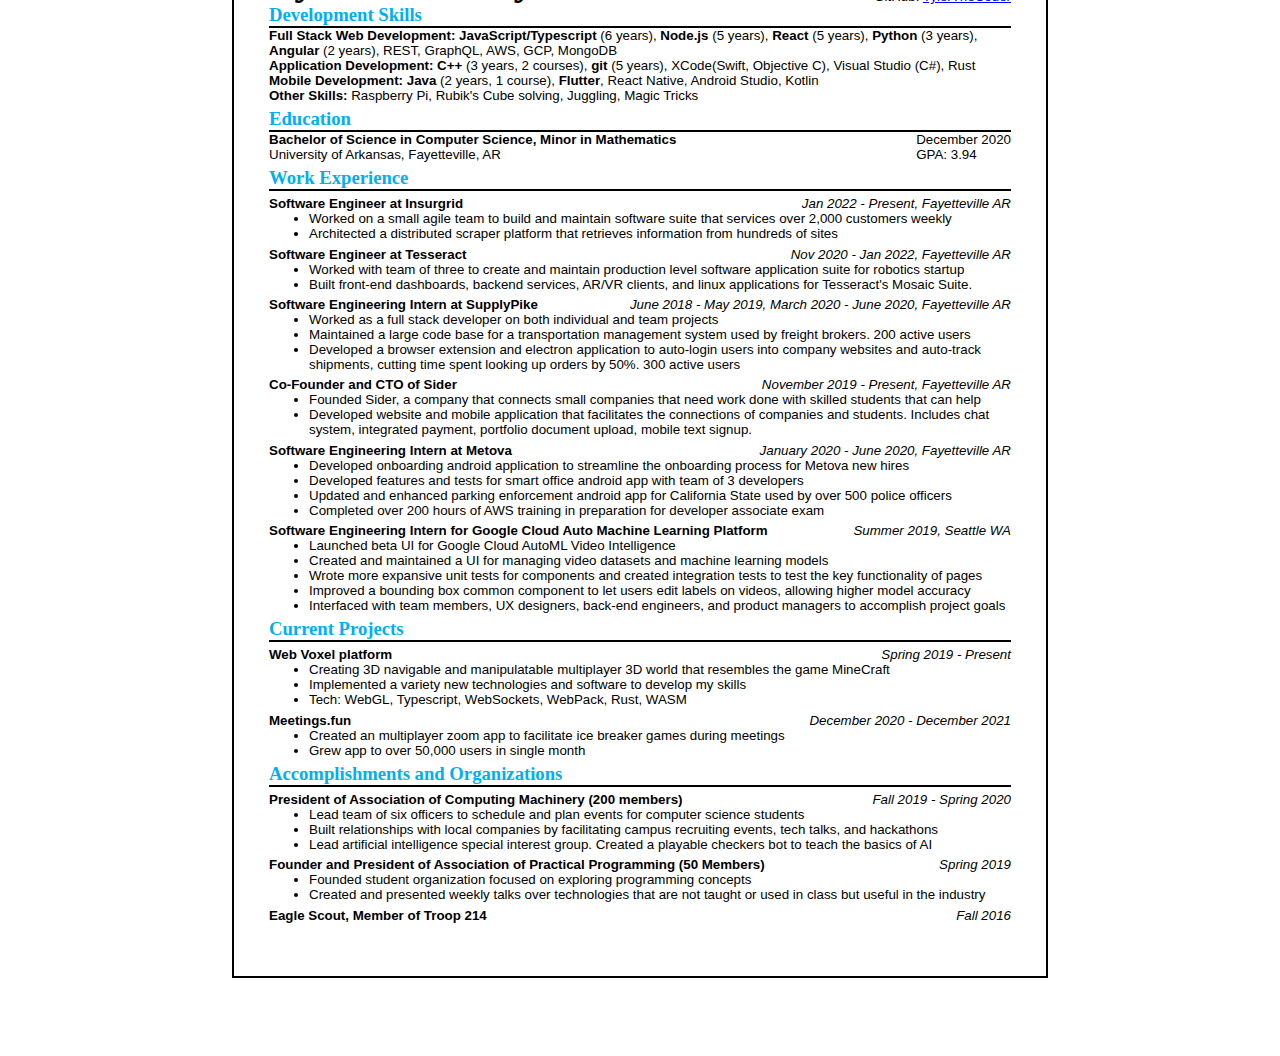
==== commit f6dd4232: "Removed supplypike present tense" ====
--- a/public/index.html
+++ b/public/index.html
@@ -12,7 +12,6 @@
       <p>479-970-0223</p>
       <p>TylerTracy1999@gmail.com</p>
       <p>GitHub: <a href="https://github.com/tylerthecoder">TylerTheCoder</a></p>
-      <p> 1729 N Greenvalley Ave, Fayetteville, AR 72703 </p>
     </div>
   </header>
 
@@ -81,7 +80,7 @@
 
     <div class="title-row">
       <b>Software Engineering Intern at SupplyPike</b>
-      <i>June 2018 - May 2019, July 2020 - Present, Fayetteville AR</i>
+      <i>June 2018 - May 2019, March 2020 - June 2020, Fayetteville AR</i>
     </div>
     <ul>
       <li>
@@ -125,7 +124,7 @@
         Updated and enhanced parking enforcement android app for California State used by over 500 police officers
       </li>
       <li>
-        Went through over 200 hours of AWS training in preparation for developer associate exam
+        Completed over 200 hours of AWS training in preparation for developer associate exam
       </li>
     </ul>
 
